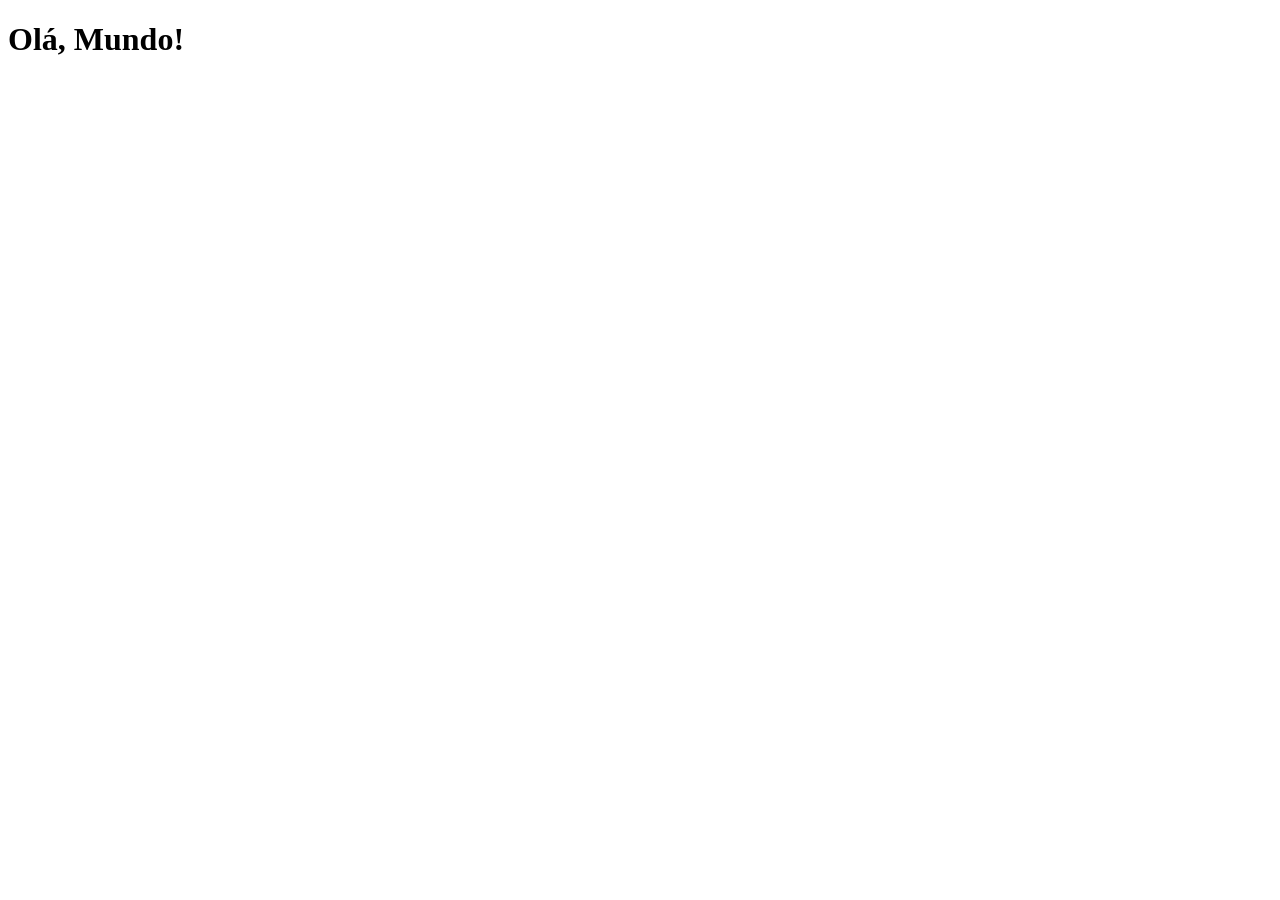
==== index.html @ fc4876fd "criei a página principal" ====
<!DOCTYPE html>
<html lang="pt-br">
<head>
    <meta charset="UTF-8">
    <meta name="viewport" content="width=device-width, initial-scale=1.0">
    <link rel="shortcut icon" href="favicon.ico" type="image/x-icon">
    <title>Projeto Redes Sociais</title>
</head>
<body>
    <h1>Olá, Mundo!</h1>
    
</body>
</html>
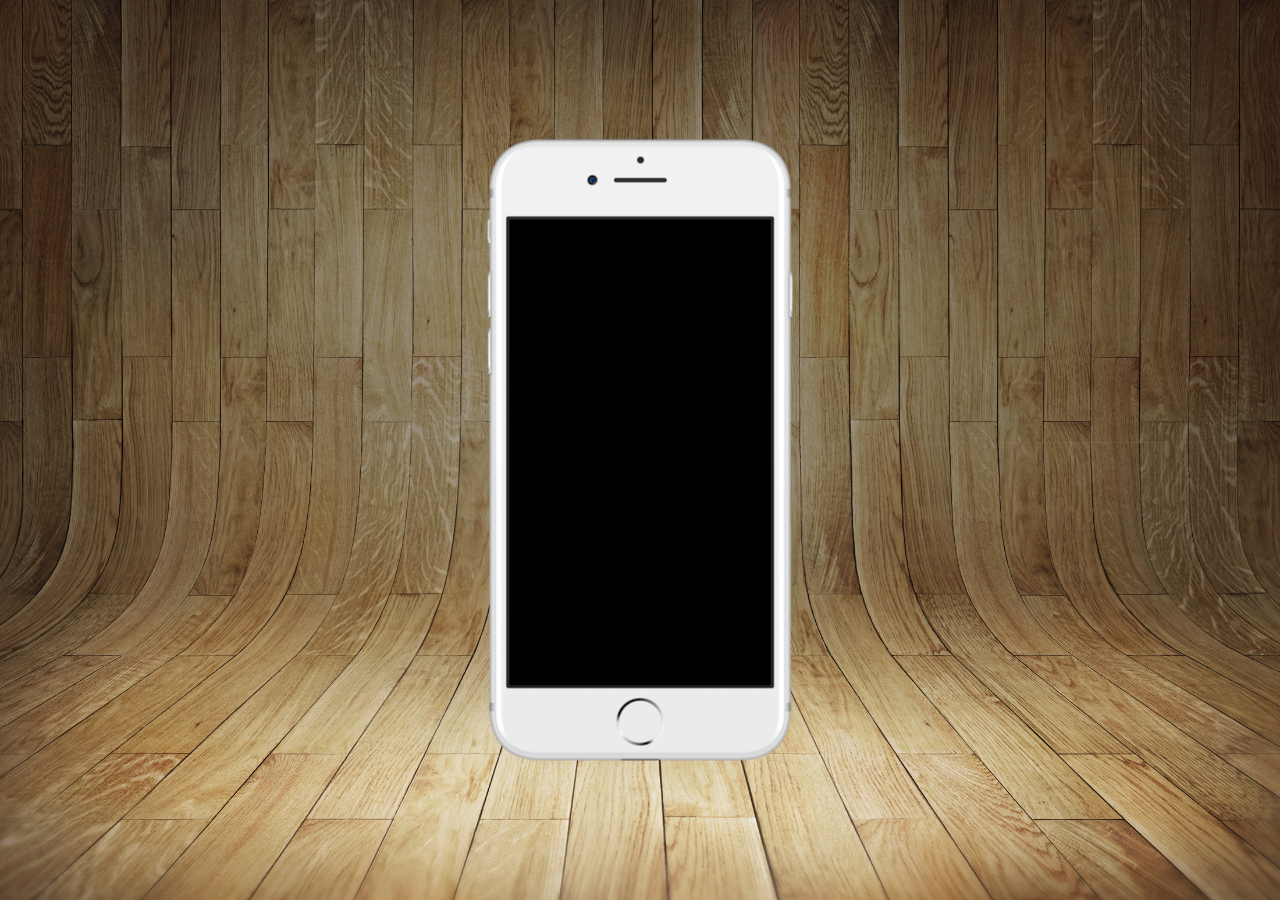
==== commit a60384c1: "criei a página inicial" ====
--- a/index.html
+++ b/index.html
@@ -4,10 +4,18 @@
     <meta charset="UTF-8">
     <meta name="viewport" content="width=device-width, initial-scale=1.0">
     <link rel="shortcut icon" href="favicon.ico" type="image/x-icon">
+    <link rel="stylesheet" href="estilos/style.css">
     <title>Projeto Redes Sociais</title>
 </head>
 <body>
-    <h1>Olá, Mundo!</h1>
+    <main>
+        <section id="telefone">
+
+        </section>
+        <section id="redes-sociais">
+
+        </section>
+    </main>
     
 </body>
 </html>
--- a/estilos/style.css
+++ b/estilos/style.css
@@ -0,0 +1,35 @@
+@charset "UTF-8";
+
+* {
+    margin: 0px;
+    padding: 0px;
+    font-family: Arial, Helvetica, sans-serif;
+}
+
+html, body {
+    height: 100vh;
+    width: 100vw;
+    background-color: black;
+}
+
+main {
+    height: 100vh;
+    position: relative;
+}
+
+body {
+    background: url(../imagens/fundo-madeira.jpg) no-repeat top center;
+    background-size: cover;
+    background-attachment: fixed;
+}
+
+section#telefone {
+    position: absolute;
+    top: 50%;
+    left: 50%;
+    transform: translate(-50%, -50%);
+
+    height: 627px;
+    width: 311px;
+    background: url(../imagens/frame-iphone.png) no-repeat;
+}
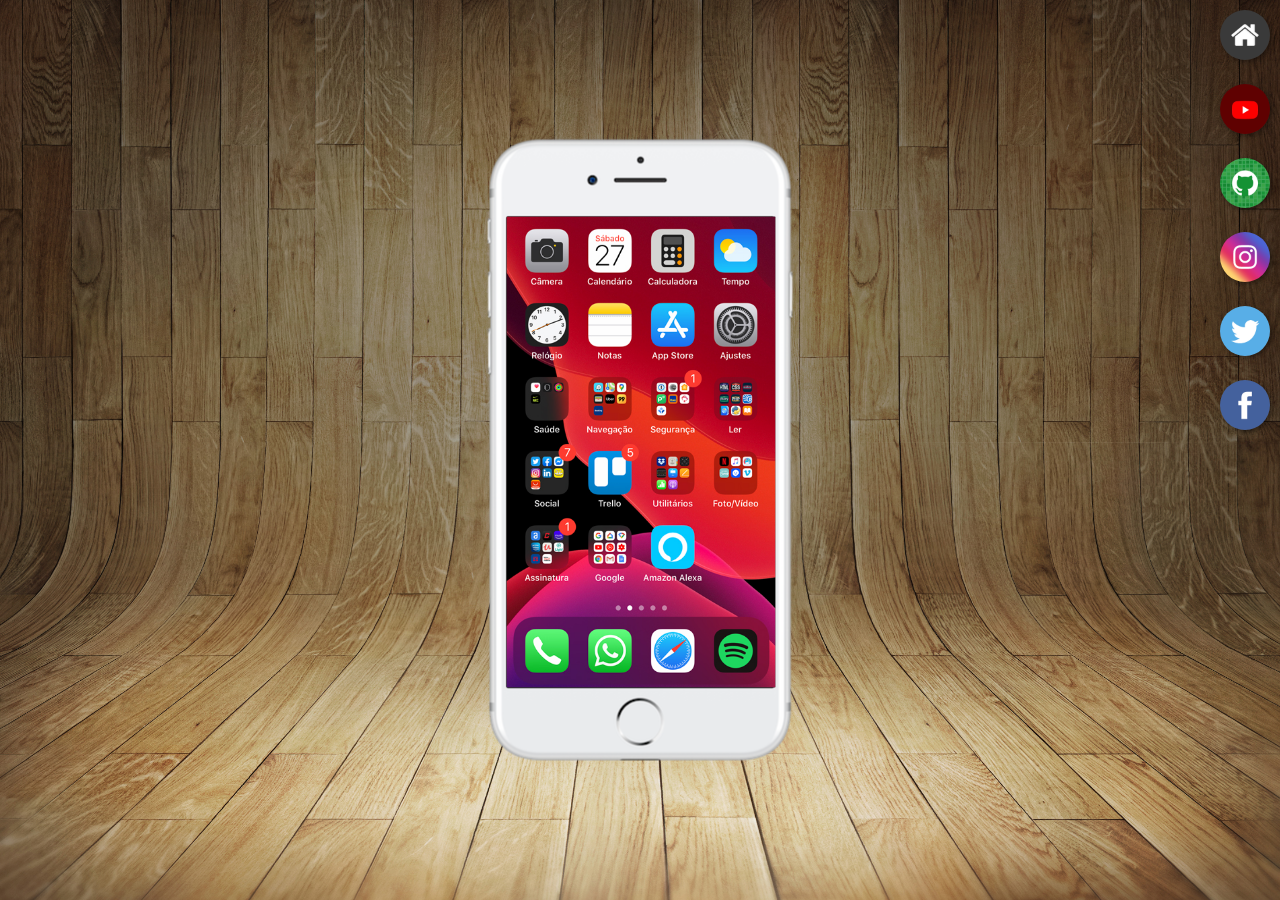
==== commit 8e72eed4: "criei botões na lateral" ====
--- a/index.html
+++ b/index.html
@@ -10,10 +10,18 @@
 <body>
     <main>
         <section id="telefone">
-
+            <iframe src="home.html" name="tela" id="tela" frameborder="0">
+                Seu navegador não é compatível com isso.
+            </iframe>
         </section>
         <section id="redes-sociais">
-
+            <a href="#" target="tela"><img src="imagens/logo-home.jpg" alt="Home"></a><br>
+            <a href="#" target="tela"><img src="imagens/logo-youtube.jpg" alt="Youtube"></a><br>
+            <a href="#" target="tela"><img src="imagens/logo-github.jpg" alt="Github"></a><br>
+            <a href="#" target="tela"><img src="imagens/logo-instagram.jpg" alt="Instagram"></a><br>
+            <a href="#" target="tela"><img src="imagens/logo-twitter.jpg" alt="Twitter"></a><br>
+            <a href="#" target="tela"><img src="imagens/logo-facebook.jpg" alt="Facebook"></a>
+            
         </section>
     </main>
     
--- a/estilos/style.css
+++ b/estilos/style.css
@@ -32,4 +32,30 @@
     height: 627px;
     width: 311px;
     background: url(../imagens/frame-iphone.png) no-repeat;
-}+}
+
+iframe#tela {
+    position: relative;
+    top: 80px;
+    left: 22px;
+    height: 471px;
+    width: 269px;
+}   
+
+section#redes-sociais {
+    text-align: right;
+}
+
+section#redes-sociais img {
+    width: 50px;
+    margin: 10px;
+    border-radius: 50%;
+    box-shadow: 2px 2px 5px rgba(0, 0, 0, 0.400);
+    box-sizing: border-box;
+}
+
+section#redes-sociais img:hover {
+    border: 2px solid rgba(255, 255, 255, 0.637);
+    transform: translate(-3px, -3px);
+    box-shadow: 5px 5px 10px rgba(0, 0, 0, 0.623);
+} 
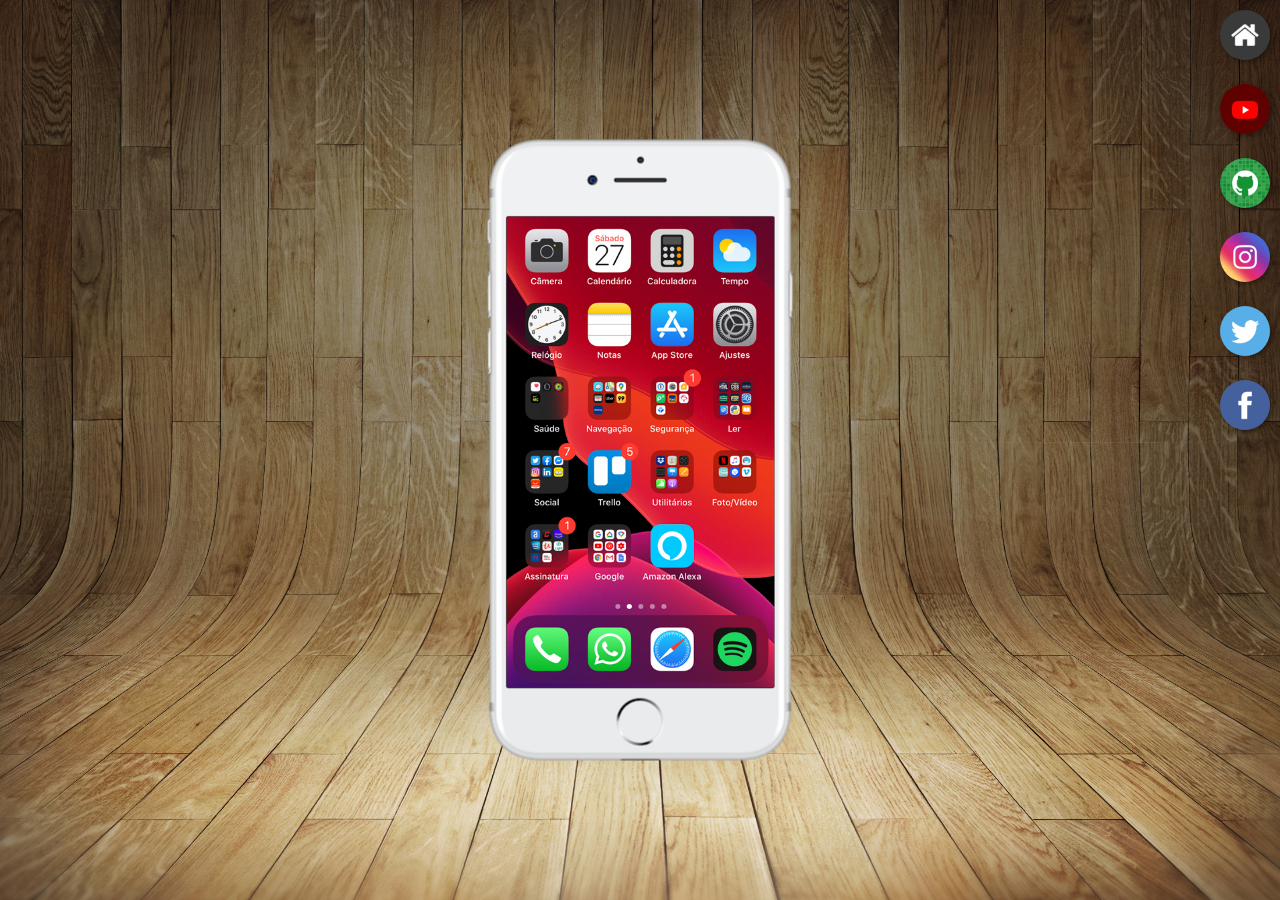
==== commit 7438c850: "criei as pág de cada rede social" ====
--- a/index.html
+++ b/index.html
@@ -15,12 +15,12 @@
             </iframe>
         </section>
         <section id="redes-sociais">
-            <a href="#" target="tela"><img src="imagens/logo-home.jpg" alt="Home"></a><br>
-            <a href="#" target="tela"><img src="imagens/logo-youtube.jpg" alt="Youtube"></a><br>
-            <a href="#" target="tela"><img src="imagens/logo-github.jpg" alt="Github"></a><br>
-            <a href="#" target="tela"><img src="imagens/logo-instagram.jpg" alt="Instagram"></a><br>
-            <a href="#" target="tela"><img src="imagens/logo-twitter.jpg" alt="Twitter"></a><br>
-            <a href="#" target="tela"><img src="imagens/logo-facebook.jpg" alt="Facebook"></a>
+            <a href="home.html" target="tela"><img src="imagens/logo-home.jpg" alt="Home"></a><br>
+            <a href="youtube.html" target="tela"><img src="imagens/logo-youtube.jpg" alt="Youtube"></a><br>
+            <a href="github.html" target="tela"><img src="imagens/logo-github.jpg" alt="Github"></a><br>
+            <a href="instagram.html" target="tela"><img src="imagens/logo-instagram.jpg" alt="Instagram"></a><br>
+            <a href="twitter.html" target="tela"><img src="imagens/logo-twitter.jpg" alt="Twitter"></a><br>
+            <a href="facebook.html" target="tela"><img src="imagens/logo-facebook.jpg" alt="Facebook"></a>
             
         </section>
     </main>
--- a/estilos/style.css
+++ b/estilos/style.css
@@ -39,7 +39,7 @@
     top: 80px;
     left: 22px;
     height: 471px;
-    width: 269px;
+    width: 268px;
 }   
 
 section#redes-sociais {
